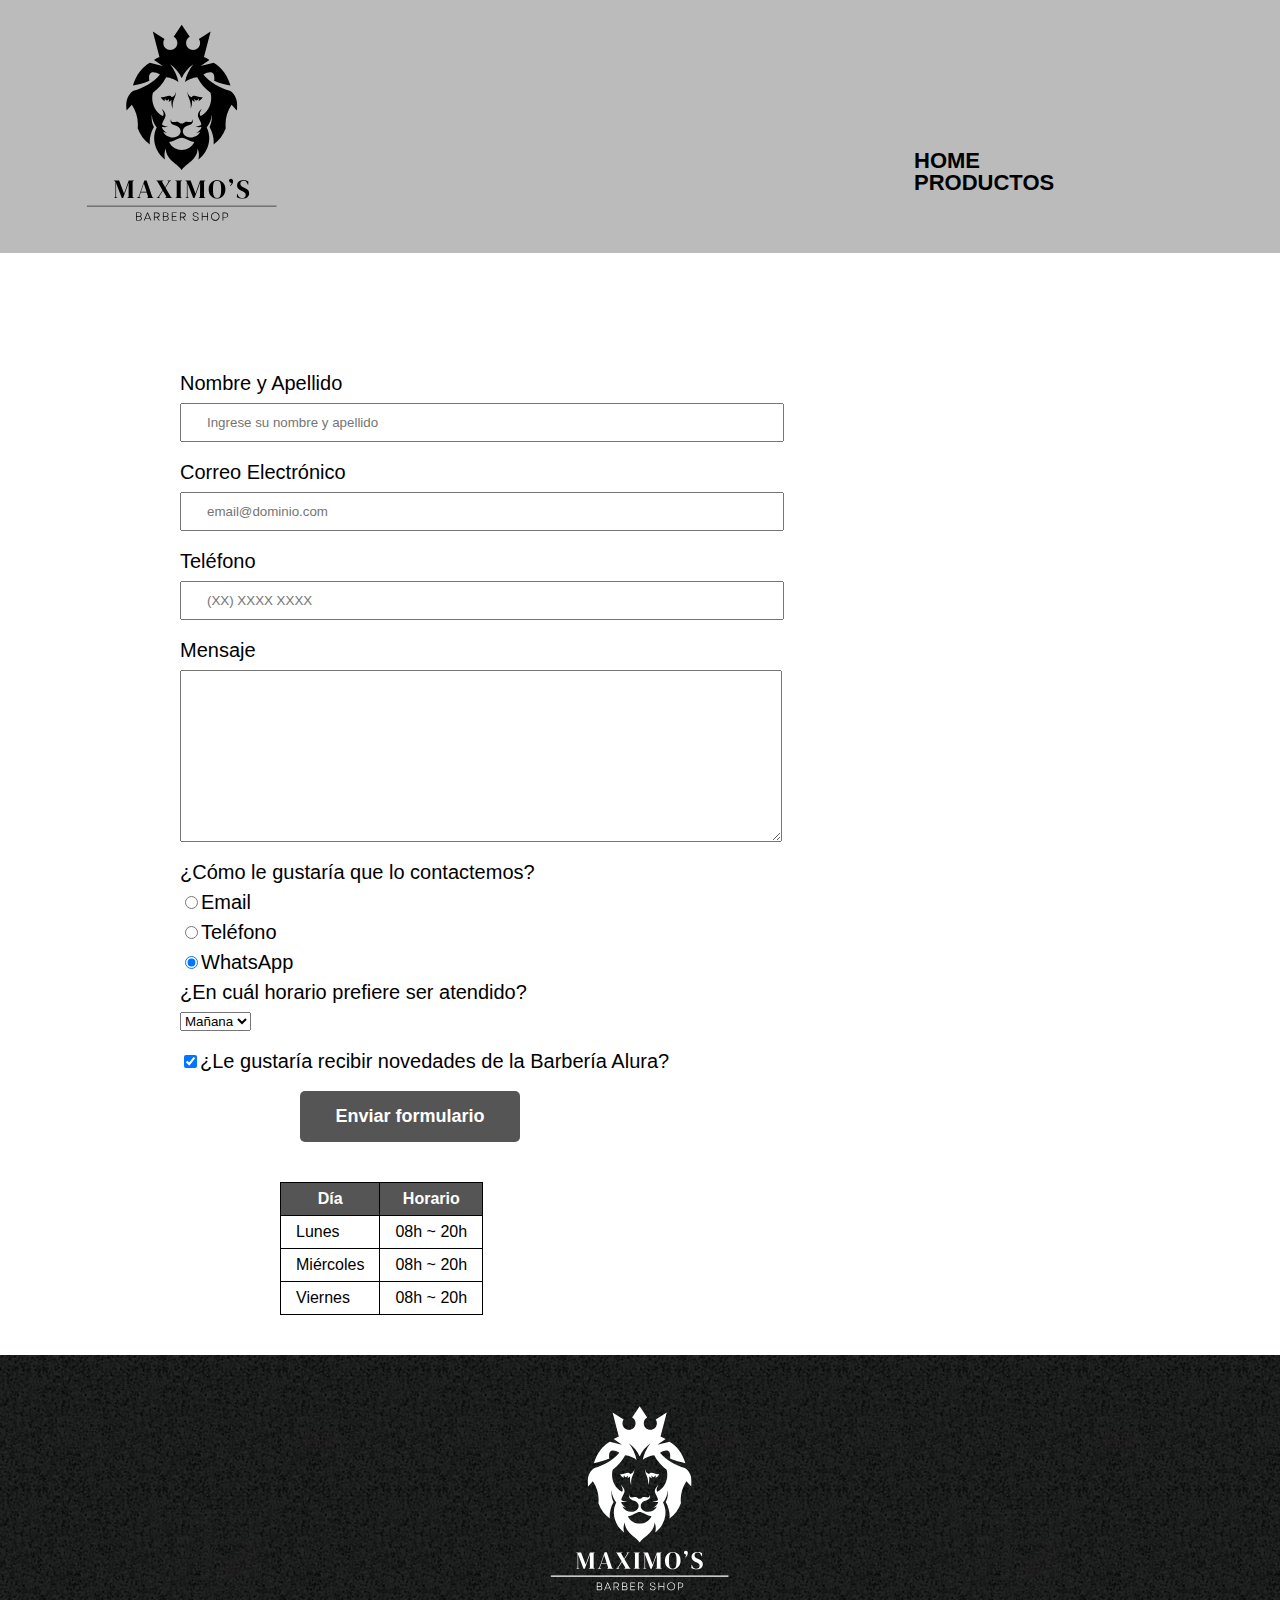
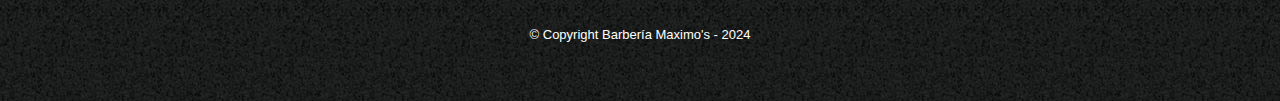
==== contacto.html @ 1f44980a "primer comentario" ====
<!DOCTYPE html>

<html>
    <head>
        <meta charset="UTF-8">
        <meta name="viewport" content="width=device-width, initial-scale=1.0">

        <title>Contacto - Barbería Alura</title>
        <link rel="stylesheet" href="reset.css">
        <link rel="stylesheet" href="style.css">
    </head>
    <body>
        <header class="head-contac">
            <div class="caja">
                <h1><img src="./imagenes/maximos-1.svg" alt="Logo de la Barbería Alura"></h1>
                <nav>
                    <ul>
                        <li><a href="index.html">Home</a></li>
                        <li><a href="productos.html">Productos</a></li>
                      
                    </ul>
                </nav>
            </div>
        </header>
        <main>
            <form 
                action="https://formspree.io/f/mbljgljy" method="POST">
                
                <label for="nombreapellido">Nombre y Apellido</label>
                <input type="text" id="nombreapellido" class="input-padron" required placeholder="Ingrese su nombre y apellido">

                <label for="correoelectronico">Correo Electrónico</label>
                <input type="email" id="correoelectronico" class="input-padron" required placeholder="email@dominio.com">

                <label for="telefono">Teléfono</label>
                <input type="tel" id="telefono" class="input-padron" required placeholder="(XX) XXXX XXXX">

                <label for="mensaje">Mensaje</label>
                <textarea cols="70" rows="10" id="mensaje" class="input-padron" required></textarea>
                
                <fieldset>
                    <legend>¿Cómo le gustaría que lo contactemos?</legend>

                    <label for="radio-email"><input type="radio" name="contacto" value="email" id="radio-email">Email</label>
                    
                    <label for="radio-telefono"><input type="radio" name="contacto" value="telefono" id="radio-telefono">Teléfono</label>
                    
                    <label for="radio-whatsapp"><input type="radio" name="contacto" value="whatsapp" id="radio-whatsapp" checked>WhatsApp</label>
                    
                </fieldset>
               
                <fieldset>
                    <legend>¿En cuál horario prefiere ser atendido?</legend>
                    <select>
                        <option>Mañana</option>
                        <option>Tarde</option>
                        <option>Noche</option>
                    </select>
                </fieldset>
                
                <label class="checkbox"><input type="checkbox" checked>¿Le gustaría recibir novedades de la Barbería Alura?</label>                
                
                <input type="submit" value="Enviar formulario" class="enviar">

            </form>

            <table>
                <thead>
                    <tr>
                        <th>Día</th>
                        <th>Horario</th>
                    </tr>
                </thead>
                <tbody>
                    <tr>
                        <td>Lunes</td>
                        <td>08h ~ 20h</td>
                    </tr>
                    <tr>
                        <td>Miércoles</td>
                        <td>08h ~ 20h</td>
                    </tr>
                    <tr>
                        <td>Viernes</td>
                        <td>08h ~ 20h</td>
                    </tr>
                </tbody>
            </table>
        </main>
        <footer>
            <img src="imagenes/maxi-blanco.svg"  alt="Logo de la Barbería Alura">
            <p class="copyright">&copy Copyright Barbería Maximo's - 2024</p>
        </footer>
    </body>
</html>
---- style.css ----
body{
    font-family: 'Montserrat', sans-serif;
    display: flex;
    flex-direction: column;
    min-height: 100vh;
    overflow-x: hidden; /* Previene el scroll horizontal */
    box-sizing: border-box;
}

header {
    background-color: #BBBBBB;
    padding: 20px 0;
    width: 100%;
    position: relative;

}

.caja{
    max-width: 90%; /* Cambiado a porcentaje para evitar overflow */
 
    margin: 0 auto;
}

.caja img {
    margin-left: 0px;
}


nav{
  

margin-left: 850px;
position: absolute;
top: 150px;



}

nav li{
    display: inline;
  
  justify-content: space-between;
 

}

nav a{
    text-transform: uppercase;
    color: #000000;
    font-weight: bold;
    font-size: 22px;
    text-decoration: none;
    margin-right: 80px;
   
    
}

nav a:hover{
    color: #c78c19;
    text-decoration: underline;
}
/* Menú hamburguesa */
.hamburguesa {
    display: none;
    flex-direction: column;
    gap: 4px;
    background: none;
    border: none;
    cursor: pointer;
}

.hamburguesa span {
    width: 25px;
    height: 3px;
    background-color: #000;
    transition: 0.3s;
}

.menu {
    display: flex;
}

.menu.activo {
    display: flex;
}

.productos{
    width: 940px;
    margin: 0 auto;
    padding: 50px;

}


.productos li{
    display: inline-block;
    text-align: center;
    width: 30%;
    vertical-align: top;
    margin: 0 1.5%;
    padding: 30px 20px;
    box-sizing: border-box;
    border: 2px solid #000000;
    border-radius: 10px;
}

.productos li:hover{
    border-color:#c78c19;
}

.productos li:active{
    border-color:#088c19;
}

.productos h2{
    font-size: 25px;
    font-weight: bold;
}

.productos li:hover h2{
    font-size: 30px;
}

.producto-descripcion{
    font-size: 18px;
}

.producto-precio{
    font-size: 20px;
    font-weight: bold;
    margin-top:10px;
}

footer{
    text-align: center;
    background: url(imagenes/bg.jpg);
    padding:40px;
}

.copyright{
    color:#FFFFFF;
    font-size: 13px;
    margin:20px;
}

form{
    margin: 40px 0;
    margin-left: 180px;
   
}

form label, form legend{
    display: block;
    font-size: 20px;
    margin: 0 0 10px;
    
}

.input-padron{
    display: block;
    margin: 0 0 20px;
    padding: 10px 25px;
    width: 50%;
}

.checkbox{
    margin:20px 0;
}

.enviar{
    width: 20%;
    padding: 15px 0;
    font-size: 18px;
    font-weight: bold;
    color:white;
    background: #555555;
    border:none;
    border-radius: 5px;
    transition: 1s all;
    cursor:pointer;
    margin-left: 120px;
}

.enviar:hover{
    background: darkorange;
    transform: scale(1.1);
}

table{
    margin: 40px;
    margin-left: 280px;
}

thead{
    background: #555555;
    color:white;
    font-weight: bold;
}

td,th{
    border: 1px solid #000000;
    padding: 8px 15px;
}

/*Aquí inicia el CSS para nuestra home*/
.banner{
    width: 100%;
}

.principal{
   padding-left: 3em;

    background: #FEFEFE;
    width:100%;
    margin: 0 auto; 
    margin-top: 25px;
   
}

.titulo-principal{
    text-align: center;
    font-size: 2em;
    margin: 0 0 1em;
    clear:left;
}

.principal p{
    margin: 0 0 1em;
    padding-right: 50px;
}

.principal strong{
    font-weight: bold;
}

.principal em{
    font-style: italic;
}

.utensilios{
    width: 120px;
    float:left;
    margin: 0 20px 20px 0;
}

.mapa{
    padding: 3em 0;
    background: linear-gradient(#FEFEFE, #888888)
}

.mapa p{
    margin: 0 0 2em;
    text-align: center;
}

.mapa-contenido{
    width: 940px;
    margin: 0 auto;
}

.diferenciales{
    padding: 3em 0;
    background: #888888;
}

.contenido-diferenciales{
    width: 640px;
    margin: 0 auto;
    margin-bottom: 40px;
}

.lista-diferenciales{
    width: 40%;
    display: inline-block;
    vertical-align: top;
}

.items{
    line-height: 2.2;
}

.items:before{
    content:"★"
}

.items:first-child{
    font-weight: bold;
   
}
.items:before:first-child{
    display: none;
}


.imagen-diferenciales{
    width: 60%;
    transition: 400ms;
    box-shadow: 10px 10px 30px 15px #000000;
}

.imagen-diferenciales:hover{
    opacity: 0.3;
}

.video{
    width: 560px;
    margin: 1em auto;
    margin-right: 550px;
}

.head-contac{
    margin-bottom: 80px;
    
}

.video iframe{
    width: 700px;
    
}


footer{
    margin-top: auto;
    max-width: 100%;
}


/* Responsividad */
@media (max-width: 768px) {
    /* Header y menú hamburguesa */
    .hamburguesa {
        display: flex;
    }

    .menu {
        display: none;
        flex-direction: column;
        gap: 10px;
        background-color: #BBBBBB;
        padding: 10px;
        position: absolute;
        top: 60px;
        right: 10px;
        width: 150px;
        border-radius: 8px;
    }

    .menu.activo {
        display: flex;
    }

    .principal, .mapa, .diferenciales, footer {
        padding: 20px 10px;
    }


}

@media screen and (max-width: 400px) {
    /* Estilos específicos para pantallas menores de 480px */

 
    h1 img{
    max-width: 100px;
    margin: auto;
   }
   
nav{
  


    position: absolute;
    top: 150px;
    right: 0;

    display: inline-block;
    
    
    
    }

    
     nav li {
        display: inline-block;
        margin-right: 0;
    }

   

    #mision{
        max-width: 80%;
      
    }

    iframe{
        max-width: 360px;
    }

    .principal{
        max-width: 90%;
    }

    .principal p{
      
        margin-left: 10px;
 
      
    }

    .diferenciales{
    
        flex-direction: column;
    }

    .contenido-diferenciales {
        width: 200px;
        display: flex;
        flex-direction: column;
        align-items: center;
        margin-top: -10px;
    }

    .contenido-diferenciales img{
        max-width:300px ;
        
    }

    .caja img {
        margin-left: 20px;
        width: 170px;
       margin-left: -90px;
       
    }

    .caja ul{
      margin-top: -50px;
     line-height: 2;
    }

    .caja li a{
       font-size: 1rem;
       color:#000000;
       display: flex;
       margin-left: 200px;
  font-weight: bolder;
font-family: monospace;
max-width: 100px;
      
  
    }

    .caja{
        max-width:150px;
    }

    .mapa-contenido{
        max-width: 320px;
    }

    .video{
    width: 80%;
margin: auto;
      padding-right: 8px;
      padding-left: 8px;
 
    }

    .video iframe{
        max-width: 100%;
        margin: auto;
      

    }

    img.imagen-diferenciales{
        width: 350px;
        margin-top: 20px;
    }

    .lista-diferenciales li{
   
        display: flex;
  flex-wrap: wrap;
  width: 90%;
  margin-left: -100px;
  text-align: center;
  justify-content: center;
  margin-top: -10px;
  
    }

   p{
        line-height: 1.2;
       
    }

   
    

}

@media (max-width: 768px) {
    * {
        outline: 1px solid red;
      }

      #mision{
        max-width: 80%;
      }

  
   
    .hamburguesa {
        display: flex; /* Muestra el menú hamburguesa en pantallas pequeñas */
    }
    .menu {
        display: none; /* Oculta el menú normal */
        flex-direction: column;
        gap: 10px;
    }
    .menu.activo {
        display: flex; /* Muestra el menú al activar */
    }

    /* home */

    nav{

        position: absolute;
        top: 130px;
        right: 0;
    
        display: inline-block;
    
        }

        nav li a{
            line-height: 1.8;
        }

        
    .video{
        width: 90%;
          margin-right: -50px;
          padding-right: 8px;
          padding-left: 8px;
        }
    
        .video iframe{
            max-width: 100%;
            margin-right: 50px;
        }
    

        
   
 
    
    .mapa-contenido iframe{
        max-width: 100%;
    }

    .mapa-contenido{
        max-width: 90%;
    }

    .principal{
        max-width:95%
    }

    .principal p{
        width: 89%;
        line-height: 1.2;
    }

    .productos{
        max-width:70%
    }
   
    

    .productos li{
        width: 100%;
        margin-top: 20px;
        
    }

    .diferenciales{
    
        flex-direction: column;
    }

    .contenido-diferenciales {
        width: 95%;
        display: flex;
        flex-direction: column;
        align-items: center;
        margin-top: -10px;
    }


    .lista-diferenciales li{
   
        display: inline-flex;

  width: 100%;

 
  
    }

    .caja img {
    
        width: 50%;
       margin-left: -40px;
       
    }

    .caja ul{
      margin-top: -50px;
     line-height: 2;
    }

    .caja li a{
       font-size: 1rem;
       color:#000000;
       display: flex;
       margin-left: 400px;
  font-weight: bolder;
font-family: monospace;
max-width: 100px;
      

}

.caja nav ul{
    max-width: 20%;
}

form{
    margin: auto;
    padding: 1em;
}

table{
    margin: auto;
    margin-bottom: 15px;
    margin-top: 20px;
}

.enviar{
    width: 50%;
}

}
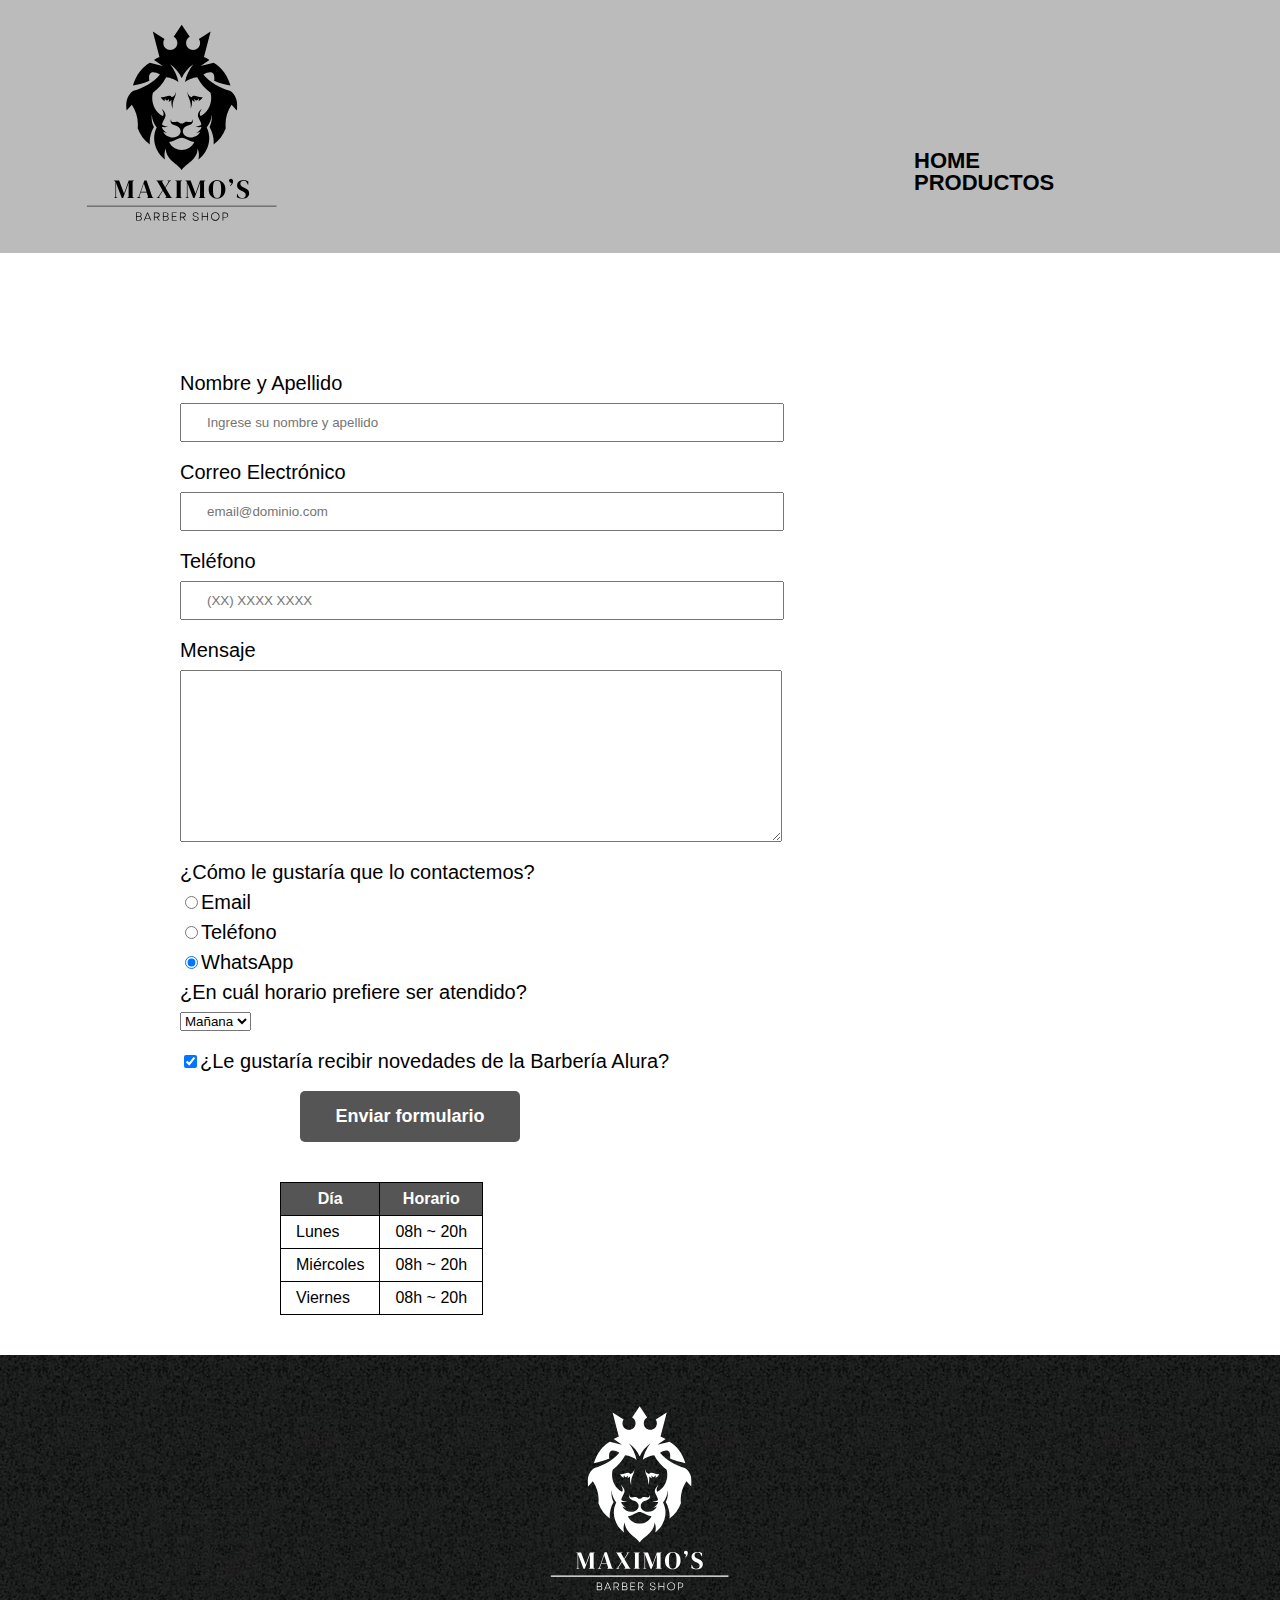
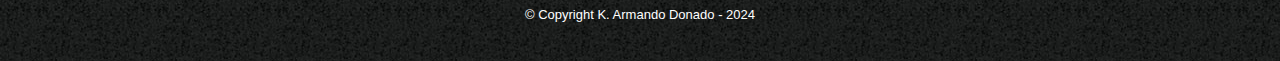
==== commit f4019dd0: "modificacion html contacto" ====
--- a/contacto.html
+++ b/contacto.html
@@ -89,7 +89,7 @@
         </main>
         <footer>
             <img src="imagenes/maxi-blanco.svg"  alt="Logo de la Barbería Alura">
-            <p class="copyright">&copy Copyright Barbería Maximo's - 2024</p>
+            <p class="copyright">&copy Copyright K. Armando Donado - 2024</p>
         </footer>
     </body>
 </html>--- a/style.css
+++ b/style.css
@@ -1,3 +1,11 @@
+html, body {
+    overflow-x: hidden; /* Oculta cualquier contenido que se desborde horizontalmente */
+    margin: 0;
+    padding: 0;
+  }
+  
+
+
 body{
     font-family: 'Montserrat', sans-serif;
     display: flex;
@@ -325,6 +333,10 @@
     max-width: 100%;
 }
 
+.copyright{
+    margin: auto;
+}
+
 
 /* Responsividad */
 @media (max-width: 768px) {
@@ -361,7 +373,8 @@
     /* Estilos específicos para pantallas menores de 480px */
 
  
-    h1 img{
+
+  h1 img{
     max-width: 100px;
     margin: auto;
    }
@@ -371,7 +384,7 @@
 
 
     position: absolute;
-    top: 150px;
+  margin-top: -40px;
     right: 0;
 
     display: inline-block;
@@ -384,39 +397,51 @@
      nav li {
         display: inline-block;
         margin-right: 0;
+        margin-top: 10px;
+      
     }
 
    
 
     #mision{
-        max-width: 80%;
-      
-    }
+        width: 80%;
+        max-width: fit-content;
+       
+      
+    }
+
+    #mision em{
+        max-width: fit-content;
+        width: 100%;
+    }
+    
 
     iframe{
         max-width: 360px;
     }
 
     .principal{
-        max-width: 90%;
+        max-width: fit-content;
+        width: 80%;
     }
 
     .principal p{
       
-        margin-left: 10px;
+    margin: auto;
+    width: 100%;
  
       
     }
 
     .diferenciales{
     
-        flex-direction: column;
+     flex-direction: row;
     }
 
     .contenido-diferenciales {
         width: 200px;
         display: flex;
-        flex-direction: column;
+      
         align-items: center;
         margin-top: -10px;
     }
@@ -425,10 +450,12 @@
         max-width:300px ;
         
     }
+    
+
 
     .caja img {
         margin-left: 20px;
-        width: 170px;
+        width: 35%;
        margin-left: -90px;
        
     }
@@ -451,59 +478,91 @@
     }
 
     .caja{
-        max-width:150px;
+        max-width:250px;
     }
 
     .mapa-contenido{
         max-width: 320px;
-    }
+        
+    }
+
+ 
 
     .video{
-    width: 80%;
-margin: auto;
-      padding-right: 8px;
-      padding-left: 8px;
+    width: 100%;
+    margin-left: 0px;
+
+   
+    
  
     }
 
     .video iframe{
         max-width: 100%;
-        margin: auto;
+    
       
 
     }
 
     img.imagen-diferenciales{
         width: 350px;
+      
         margin-top: 20px;
-    }
+        margin-bottom: 20px;
+    }
+
+
+   p{
+        line-height: 1.3;
+        padding: 0;
+      
+        width: 100%;
+       
+    }
+
+    .productos li img{
+        max-width: 80%;
+    }
+
+    .diferenciales{
+    
+        flex-direction: column;
+    }
+
+    .contenido-diferenciales {
+        width: 95%;
+     
+        
+        align-items: center;
+        margin-top: -10px;
+        margin-bottom: 85px;
+      
+    }
+
 
     .lista-diferenciales li{
    
-        display: flex;
-  flex-wrap: wrap;
-  width: 90%;
-  margin-left: -100px;
-  text-align: center;
-  justify-content: center;
-  margin-top: -10px;
+     
+
+  width: 100%;
+
+ 
   
     }
 
-   p{
-        line-height: 1.2;
-       
-    }
-
    
     
 
 }
 
 @media (max-width: 768px) {
+   /*
+   
     * {
         outline: 1px solid red;
       }
+
+      */
 
       #mision{
         max-width: 80%;
@@ -542,7 +601,7 @@
         
     .video{
         width: 90%;
-          margin-right: -50px;
+       
           padding-right: 8px;
           padding-left: 8px;
         }
@@ -553,7 +612,10 @@
         }
     
 
-        
+        .productos li img{
+            max-width: 80%;
+        }
+    
    
  
     
@@ -603,6 +665,7 @@
     .lista-diferenciales li{
    
         display: inline-flex;
+        margin-bottom: 20px;
 
   width: 100%;
 
@@ -651,6 +714,7 @@
 
 .enviar{
     width: 50%;
+   margin-left: 25%;
 }
 
 }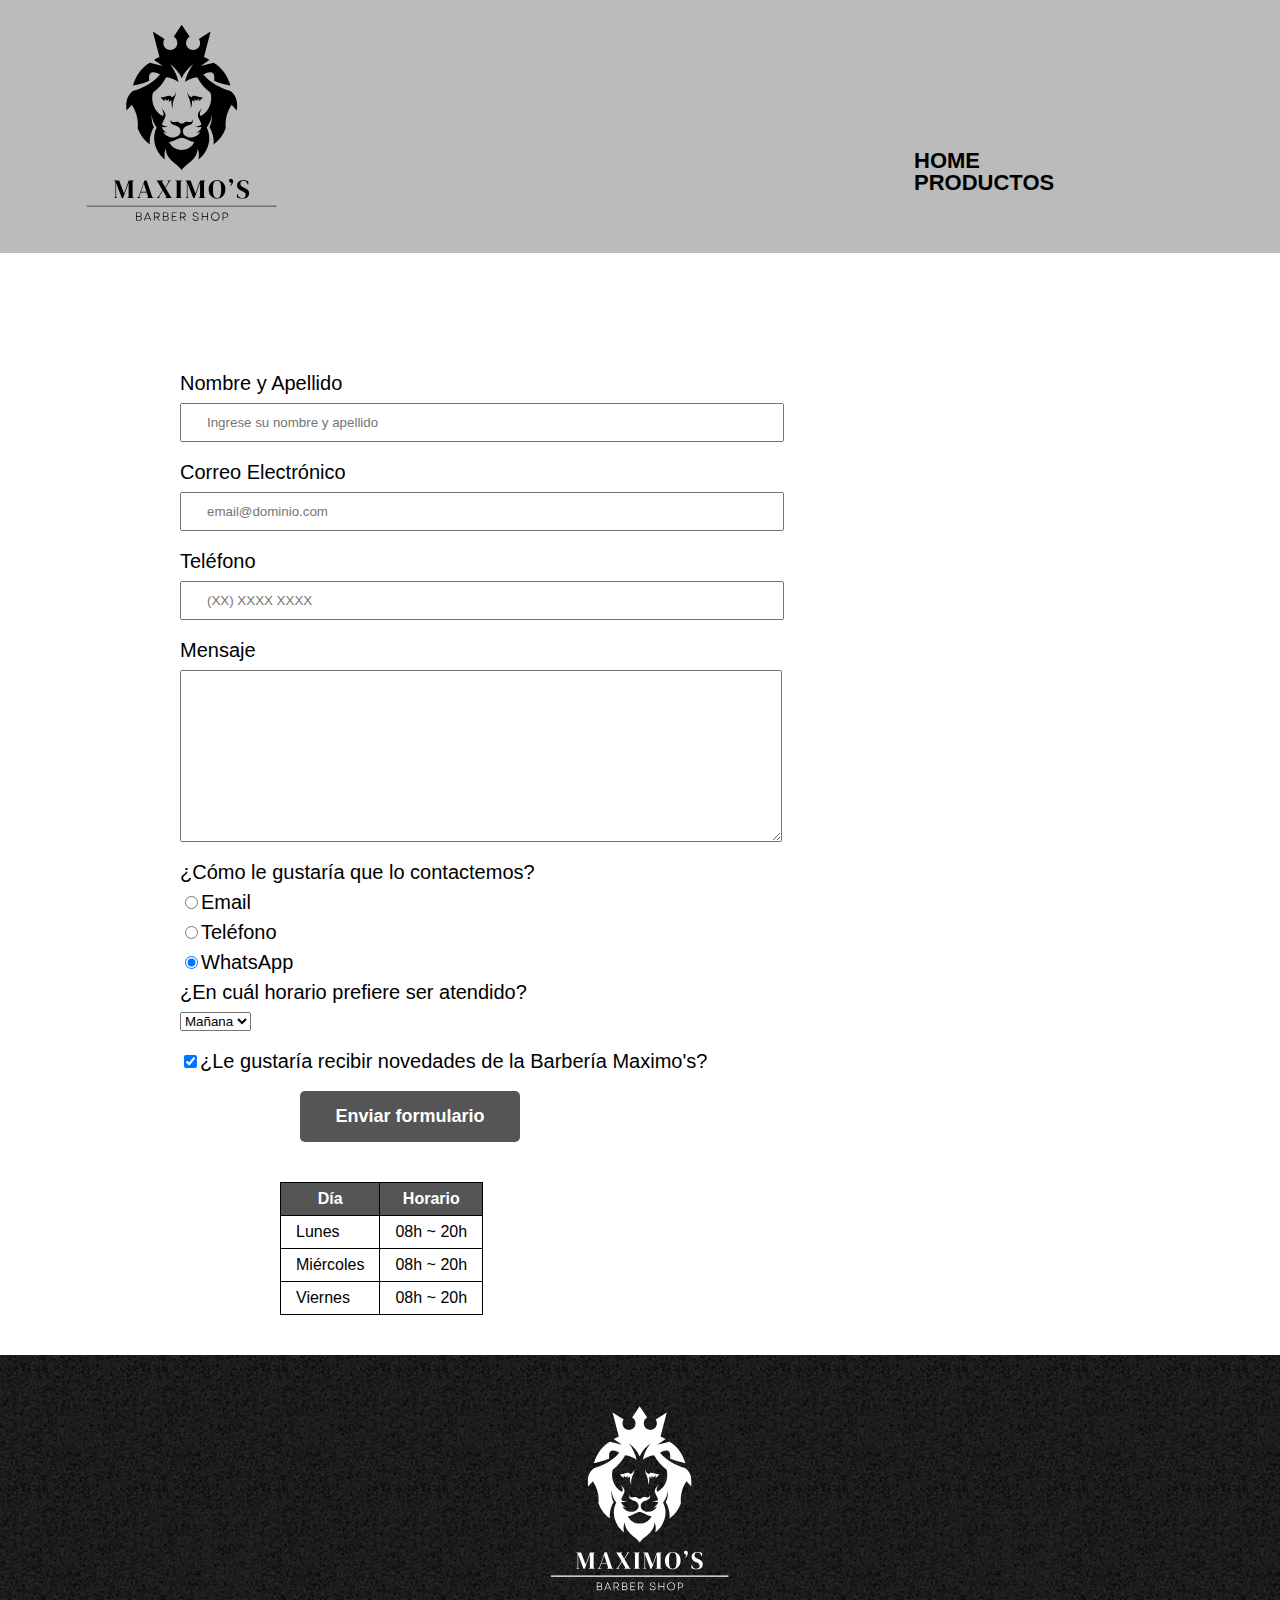
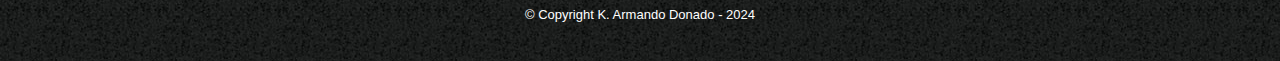
==== commit dbfb6a54: "parrafo justificado" ====
--- a/contacto.html
+++ b/contacto.html
@@ -58,7 +58,7 @@
                     </select>
                 </fieldset>
                 
-                <label class="checkbox"><input type="checkbox" checked>¿Le gustaría recibir novedades de la Barbería Alura?</label>                
+                <label class="checkbox"><input type="checkbox" checked>¿Le gustaría recibir novedades de la Barbería Maximo's?</label>                
                 
                 <input type="submit" value="Enviar formulario" class="enviar">
 
--- a/style.css
+++ b/style.css
@@ -1,562 +1,523 @@
-html, body {
-    overflow-x: hidden; /* Oculta cualquier contenido que se desborde horizontalmente */
-    margin: 0;
-    padding: 0;
-  }
-  
-
-
-body{
-    font-family: 'Montserrat', sans-serif;
-    display: flex;
-    flex-direction: column;
-    min-height: 100vh;
-    overflow-x: hidden; /* Previene el scroll horizontal */
-    box-sizing: border-box;
+html,
+body {
+  overflow-x: hidden; /* Oculta cualquier contenido que se desborde horizontalmente */
+  margin: 0;
+  padding: 0;
+}
+
+body {
+  font-family: "Montserrat", sans-serif;
+  display: flex;
+  flex-direction: column;
+  min-height: 100vh;
+  overflow-x: hidden; /* Previene el scroll horizontal */
+  box-sizing: border-box;
 }
 
 header {
-    background-color: #BBBBBB;
-    padding: 20px 0;
-    width: 100%;
-    position: relative;
-
-}
-
-.caja{
-    max-width: 90%; /* Cambiado a porcentaje para evitar overflow */
- 
-    margin: 0 auto;
+  background-color: #bbbbbb;
+  padding: 20px 0;
+  width: 100%;
+  position: relative;
+}
+
+.caja {
+  max-width: 90%; /* Cambiado a porcentaje para evitar overflow */
+
+  margin: 0 auto;
 }
 
 .caja img {
-    margin-left: 0px;
-}
-
-
-nav{
-  
-
-margin-left: 850px;
-position: absolute;
-top: 150px;
-
-
-
-}
-
-nav li{
-    display: inline;
-  
+  margin-left: 0px;
+}
+
+nav {
+  margin-left: 850px;
+  position: absolute;
+  top: 150px;
+}
+
+nav li {
+  display: inline;
+
   justify-content: space-between;
- 
-
-}
-
-nav a{
-    text-transform: uppercase;
-    color: #000000;
-    font-weight: bold;
-    font-size: 22px;
-    text-decoration: none;
-    margin-right: 80px;
-   
-    
-}
-
-nav a:hover{
-    color: #c78c19;
-    text-decoration: underline;
+}
+
+nav a {
+  text-transform: uppercase;
+  color: #000000;
+  font-weight: bold;
+  font-size: 22px;
+  text-decoration: none;
+  margin-right: 80px;
+}
+
+nav a:hover {
+  color: #c78c19;
+  text-decoration: underline;
 }
 /* Menú hamburguesa */
 .hamburguesa {
+  display: none;
+  flex-direction: column;
+  gap: 4px;
+  background: none;
+  border: none;
+  cursor: pointer;
+}
+
+.hamburguesa span {
+  width: 25px;
+  height: 3px;
+  background-color: #000;
+  transition: 0.3s;
+}
+
+.menu {
+  display: flex;
+}
+
+.menu.activo {
+  display: flex;
+}
+
+.productos {
+  width: 940px;
+  margin: 0 auto;
+  padding: 50px;
+}
+
+.productos li {
+  display: inline-block;
+  text-align: center;
+  width: 30%;
+  vertical-align: top;
+  margin: 0 1.5%;
+  padding: 30px 20px;
+  box-sizing: border-box;
+  border: 2px solid #000000;
+  border-radius: 10px;
+}
+
+.productos li:hover {
+  border-color: #c78c19;
+}
+
+.productos li:active {
+  border-color: #088c19;
+}
+
+.productos h2 {
+  font-size: 25px;
+  font-weight: bold;
+}
+
+.productos li:hover h2 {
+  font-size: 30px;
+}
+
+.producto-descripcion {
+  font-size: 18px;
+}
+
+.producto-precio {
+  font-size: 20px;
+  font-weight: bold;
+  margin-top: 10px;
+}
+
+footer {
+  text-align: center;
+  background: url(imagenes/bg.jpg);
+  padding: 40px;
+}
+
+.copyright {
+  color: #ffffff;
+  font-size: 13px;
+  margin: 20px;
+}
+
+form {
+  margin: 40px 0;
+  margin-left: 180px;
+}
+
+form label,
+form legend {
+  display: block;
+  font-size: 20px;
+  margin: 0 0 10px;
+}
+
+.input-padron {
+  display: block;
+  margin: 0 0 20px;
+  padding: 10px 25px;
+  width: 50%;
+}
+
+.checkbox {
+  margin: 20px 0;
+}
+
+.enviar {
+  width: 20%;
+  padding: 15px 0;
+  font-size: 18px;
+  font-weight: bold;
+  color: white;
+  background: #555555;
+  border: none;
+  border-radius: 5px;
+  transition: 1s all;
+  cursor: pointer;
+  margin-left: 120px;
+}
+
+.enviar:hover {
+  background: darkorange;
+  transform: scale(1.1);
+}
+
+table {
+  margin: 40px;
+  margin-left: 280px;
+}
+
+thead {
+  background: #555555;
+  color: white;
+  font-weight: bold;
+}
+
+td,
+th {
+  border: 1px solid #000000;
+  padding: 8px 15px;
+}
+
+/*Aquí inicia el CSS para nuestra home*/
+.banner {
+  width: 100%;
+}
+
+.principal {
+  padding-left: 3em;
+
+  background: #fefefe;
+  width: 100%;
+  margin: 0 auto;
+  margin-top: 25px;
+}
+
+.titulo-principal {
+  text-align: center;
+  font-size: 2em;
+  margin: 0 0 1em;
+  clear: left;
+}
+
+.principal p {
+  margin: 0 0 1em;
+  padding-right: 50px;
+}
+
+.principal strong {
+  font-weight: bold;
+}
+
+.principal em {
+  font-style: italic;
+}
+
+.utensilios {
+  width: 120px;
+  float: left;
+  margin: 0 20px 20px 0;
+}
+
+.mapa {
+  padding: 3em 0;
+  background: linear-gradient(#fefefe, #888888);
+}
+
+.mapa p {
+  margin: 0 0 2em;
+  text-align: center;
+}
+
+.mapa-contenido {
+  width: 940px;
+  margin: 0 auto;
+}
+
+.diferenciales {
+  padding: 3em 0;
+  background: #888888;
+}
+
+.contenido-diferenciales {
+  width: 640px;
+  margin: 0 auto;
+  margin-bottom: 40px;
+}
+
+.lista-diferenciales {
+  width: 40%;
+  display: inline-block;
+  vertical-align: top;
+}
+
+.items {
+  line-height: 2.2;
+}
+
+.items:before {
+  content: "★";
+}
+
+.items:first-child {
+  font-weight: bold;
+}
+.items:before:first-child {
+  display: none;
+}
+
+.imagen-diferenciales {
+  width: 60%;
+  transition: 400ms;
+  box-shadow: 10px 10px 30px 15px #000000;
+}
+
+.imagen-diferenciales:hover {
+  opacity: 0.3;
+}
+
+.video {
+  width: 560px;
+  margin: 1em auto;
+  margin-right: 550px;
+}
+
+.head-contac {
+  margin-bottom: 80px;
+}
+
+.video iframe {
+  width: 700px;
+}
+
+footer {
+  margin-top: auto;
+  max-width: 100%;
+}
+
+.copyright {
+  margin: auto;
+}
+
+/* Responsividad */
+@media (max-width: 768px) {
+  /* Header y menú hamburguesa */
+  .hamburguesa {
+    display: flex;
+  }
+
+  .menu {
     display: none;
     flex-direction: column;
-    gap: 4px;
-    background: none;
-    border: none;
-    cursor: pointer;
-}
-
-.hamburguesa span {
-    width: 25px;
-    height: 3px;
-    background-color: #000;
-    transition: 0.3s;
-}
-
-.menu {
+    gap: 10px;
+    background-color: #bbbbbb;
+    padding: 10px;
+    position: absolute;
+    top: 60px;
+    right: 10px;
+    width: 150px;
+    border-radius: 8px;
+  }
+
+  .menu.activo {
     display: flex;
-}
-
-.menu.activo {
-    display: flex;
-}
-
-.productos{
-    width: 940px;
-    margin: 0 auto;
-    padding: 50px;
-
-}
-
-
-.productos li{
-    display: inline-block;
-    text-align: center;
-    width: 30%;
-    vertical-align: top;
-    margin: 0 1.5%;
-    padding: 30px 20px;
-    box-sizing: border-box;
-    border: 2px solid #000000;
-    border-radius: 10px;
-}
-
-.productos li:hover{
-    border-color:#c78c19;
-}
-
-.productos li:active{
-    border-color:#088c19;
-}
-
-.productos h2{
-    font-size: 25px;
-    font-weight: bold;
-}
-
-.productos li:hover h2{
-    font-size: 30px;
-}
-
-.producto-descripcion{
-    font-size: 18px;
-}
-
-.producto-precio{
-    font-size: 20px;
-    font-weight: bold;
-    margin-top:10px;
-}
-
-footer{
-    text-align: center;
-    background: url(imagenes/bg.jpg);
-    padding:40px;
-}
-
-.copyright{
-    color:#FFFFFF;
-    font-size: 13px;
-    margin:20px;
-}
-
-form{
-    margin: 40px 0;
-    margin-left: 180px;
-   
-}
-
-form label, form legend{
-    display: block;
-    font-size: 20px;
-    margin: 0 0 10px;
-    
-}
-
-.input-padron{
-    display: block;
-    margin: 0 0 20px;
-    padding: 10px 25px;
-    width: 50%;
-}
-
-.checkbox{
-    margin:20px 0;
-}
-
-.enviar{
-    width: 20%;
-    padding: 15px 0;
-    font-size: 18px;
-    font-weight: bold;
-    color:white;
-    background: #555555;
-    border:none;
-    border-radius: 5px;
-    transition: 1s all;
-    cursor:pointer;
-    margin-left: 120px;
-}
-
-.enviar:hover{
-    background: darkorange;
-    transform: scale(1.1);
-}
-
-table{
-    margin: 40px;
-    margin-left: 280px;
-}
-
-thead{
-    background: #555555;
-    color:white;
-    font-weight: bold;
-}
-
-td,th{
-    border: 1px solid #000000;
-    padding: 8px 15px;
-}
-
-/*Aquí inicia el CSS para nuestra home*/
-.banner{
-    width: 100%;
-}
-
-.principal{
-   padding-left: 3em;
-
-    background: #FEFEFE;
-    width:100%;
-    margin: 0 auto; 
-    margin-top: 25px;
-   
-}
-
-.titulo-principal{
-    text-align: center;
-    font-size: 2em;
-    margin: 0 0 1em;
-    clear:left;
-}
-
-.principal p{
-    margin: 0 0 1em;
-    padding-right: 50px;
-}
-
-.principal strong{
-    font-weight: bold;
-}
-
-.principal em{
-    font-style: italic;
-}
-
-.utensilios{
-    width: 120px;
-    float:left;
-    margin: 0 20px 20px 0;
-}
-
-.mapa{
-    padding: 3em 0;
-    background: linear-gradient(#FEFEFE, #888888)
-}
-
-.mapa p{
-    margin: 0 0 2em;
-    text-align: center;
-}
-
-.mapa-contenido{
-    width: 940px;
-    margin: 0 auto;
-}
-
-.diferenciales{
-    padding: 3em 0;
-    background: #888888;
-}
-
-.contenido-diferenciales{
-    width: 640px;
-    margin: 0 auto;
-    margin-bottom: 40px;
-}
-
-.lista-diferenciales{
-    width: 40%;
-    display: inline-block;
-    vertical-align: top;
-}
-
-.items{
-    line-height: 2.2;
-}
-
-.items:before{
-    content:"★"
-}
-
-.items:first-child{
-    font-weight: bold;
-   
-}
-.items:before:first-child{
-    display: none;
-}
-
-
-.imagen-diferenciales{
-    width: 60%;
-    transition: 400ms;
-    box-shadow: 10px 10px 30px 15px #000000;
-}
-
-.imagen-diferenciales:hover{
-    opacity: 0.3;
-}
-
-.video{
-    width: 560px;
-    margin: 1em auto;
-    margin-right: 550px;
-}
-
-.head-contac{
-    margin-bottom: 80px;
-    
-}
-
-.video iframe{
-    width: 700px;
-    
-}
-
-
-footer{
-    margin-top: auto;
-    max-width: 100%;
-}
-
-.copyright{
-    margin: auto;
-}
-
-
-/* Responsividad */
-@media (max-width: 768px) {
-    /* Header y menú hamburguesa */
-    .hamburguesa {
-        display: flex;
-    }
-
-    .menu {
-        display: none;
-        flex-direction: column;
-        gap: 10px;
-        background-color: #BBBBBB;
-        padding: 10px;
-        position: absolute;
-        top: 60px;
-        right: 10px;
-        width: 150px;
-        border-radius: 8px;
-    }
-
-    .menu.activo {
-        display: flex;
-    }
-
-    .principal, .mapa, .diferenciales, footer {
-        padding: 20px 10px;
-    }
-
-
+  }
+
+  .principal,
+  .mapa,
+  .diferenciales,
+  footer {
+    padding: 20px 10px;
+  }
 }
 
 @media screen and (max-width: 400px) {
-    /* Estilos específicos para pantallas menores de 480px */
-
- 
-
-  h1 img{
+  /* Estilos específicos para pantallas menores de 480px */
+
+  h1 img {
     max-width: 100px;
     margin: auto;
-   }
-   
-nav{
+  }
+
+  nav {
+    position: absolute;
+    margin-top: -40px;
+    right: 0;
+
+    display: inline-block;
+  }
+
+  nav li {
+    display: inline-block;
+    margin-right: 0;
+    margin-top: 10px;
+  }
+
+  #mision {
+    width: 80%;
+    max-width: fit-content;
+  }
+
+  #mision em {
+    max-width: fit-content;
+    width: 100%;
+  }
+
+  iframe {
+    max-width: 360px;
+  }
+
+  .principal {
+    max-width: fit-content;
+    width: 100%;
+  }
+
+  .principal p {
+    margin: auto;
+    width: 100%;
+ 
+    text-align: justify;
+    hyphens: auto;
+    
+  }
+  /*
+  .diferenciales {
+    display: flex;
+  }*/
+
+  .contenido-diferenciales {
+    width: 90%;
+    display: grid;
+    justify-content: center;
+    align-items: center;
+    margin-top: -10px;
+  }
+
+  .contenido-diferenciales img {
+    max-width: 300px;
+  }
+
+  .lista-diferenciales {
+    margin-left: 0;
+
+    width: 100%;
+  }
+
+  .items {
+    display: flex;
+    font-size: 1rem;
+
+    width: 100%;
+  }
+
+  .items:nth-child(n + 2) {
+    justify-content: center;
+    font-size: 1.2rem;
+  }
+
+  .caja img {
+    margin-left: 20px;
+    width: 35%;
+    margin-left: -90px;
+  }
+
+  .caja ul {
+    margin-top: -50px;
+    line-height: 2;
+  }
+
+  .caja li a {
+    font-size: 1rem;
+    color: #000000;
+    display: flex;
+    margin-left: 200px;
+    font-weight: bolder;
+    font-family: monospace;
+    max-width: 100px;
+  }
+
+  .caja {
+    max-width: 250px;
+  }
+
+  .mapa-contenido {
+    max-width: 320px;
+  }
+
+  .mapa-contenido iframe{
+    width: 95%;
+    border-radius: 10px;
+    -webkit-border-radius: 10px;
+    -moz-border-radius: 10px;
+    -ms-border-radius: 10px;
+    -o-border-radius: 10px;
+}
+
+  .video {
+    width: 100%;
+    margin-left: 0px;
   
-
-
-    position: absolute;
-  margin-top: -40px;
-    right: 0;
-
-    display: inline-block;
-    
-    
-    
-    }
-
-    
-     nav li {
-        display: inline-block;
-        margin-right: 0;
-        margin-top: 10px;
-      
-    }
-
-   
-
-    #mision{
-        width: 80%;
-        max-width: fit-content;
-       
-      
-    }
-
-    #mision em{
-        max-width: fit-content;
-        width: 100%;
-    }
-    
-
-    iframe{
-        max-width: 360px;
-    }
-
-    .principal{
-        max-width: fit-content;
-        width: 80%;
-    }
-
-    .principal p{
-      
-    margin: auto;
-    width: 100%;
- 
-      
-    }
-
-    .diferenciales{
-    
-     flex-direction: row;
-    }
-
-    .contenido-diferenciales {
-        width: 200px;
-        display: flex;
-      
-        align-items: center;
-        margin-top: -10px;
-    }
-
-    .contenido-diferenciales img{
-        max-width:300px ;
-        
-    }
-    
-
-
-    .caja img {
-        margin-left: 20px;
-        width: 35%;
-       margin-left: -90px;
-       
-    }
-
-    .caja ul{
-      margin-top: -50px;
-     line-height: 2;
-    }
-
-    .caja li a{
-       font-size: 1rem;
-       color:#000000;
-       display: flex;
-       margin-left: 200px;
-  font-weight: bolder;
-font-family: monospace;
-max-width: 100px;
-      
-  
-    }
-
-    .caja{
-        max-width:250px;
-    }
-
-    .mapa-contenido{
-        max-width: 320px;
-        
-    }
-
- 
-
-    .video{
-    width: 100%;
-    margin-left: 0px;
-
-   
-    
- 
-    }
-
-    .video iframe{
-        max-width: 100%;
-    
-      
-
-    }
-
-    img.imagen-diferenciales{
-        width: 350px;
-      
-        margin-top: 20px;
-        margin-bottom: 20px;
-    }
-
-
-   p{
-        line-height: 1.3;
-        padding: 0;
-      
-        width: 100%;
-       
-    }
-
-    .productos li img{
-        max-width: 80%;
-    }
-
-    .diferenciales{
-    
-        flex-direction: column;
-    }
-
-    .contenido-diferenciales {
-        width: 95%;
-     
-        
-        align-items: center;
-        margin-top: -10px;
-        margin-bottom: 85px;
-      
-    }
-
-
-    .lista-diferenciales li{
-   
-     
-
-  width: 100%;
-
- 
-  
-    }
-
-   
-    
-
+}
+
+  .video iframe {
+    max-width: 100%;
+  }
+
+  img.imagen-diferenciales {
+    width: 350px;
+
+    margin-top: 20px;
+    margin-bottom: 20px;
+  }
+
+  p {
+    line-height: 1.3;
+    padding: 0;
+
+    width: 100%;
+  }
+
+  .productos li img {
+    max-width: 80%;
+  }
+  /*
+  .diferenciales {
+    flex-direction: column;
+  }*/
+
+  .contenido-diferenciales {
+    width: 95%;
+
+    align-items: center;
+    margin-top: -10px;
+    margin-bottom: 85px;
+  }
+
+  .lista-diferenciales li {
+    width: 100%;
+  }
 }
 
 @media (max-width: 768px) {
-   /*
+  /*
    
     * {
         outline: 1px solid red;
@@ -564,157 +525,134 @@
 
       */
 
-      #mision{
-        max-width: 80%;
-      }
-
-  
-   
-    .hamburguesa {
-        display: flex; /* Muestra el menú hamburguesa en pantallas pequeñas */
-    }
-    .menu {
-        display: none; /* Oculta el menú normal */
-        flex-direction: column;
-        gap: 10px;
-    }
-    .menu.activo {
-        display: flex; /* Muestra el menú al activar */
-    }
-
-    /* home */
-
-    nav{
-
-        position: absolute;
-        top: 130px;
-        right: 0;
-    
-        display: inline-block;
-    
-        }
-
-        nav li a{
-            line-height: 1.8;
-        }
-
-        
-    .video{
-        width: 90%;
-       
-          padding-right: 8px;
-          padding-left: 8px;
-        }
-    
-        .video iframe{
-            max-width: 100%;
-            margin-right: 50px;
-        }
-    
-
-        .productos li img{
-            max-width: 80%;
-        }
-    
-   
- 
-    
-    .mapa-contenido iframe{
-        max-width: 100%;
-    }
-
-    .mapa-contenido{
-        max-width: 90%;
-    }
-
-    .principal{
-        max-width:95%
-    }
-
-    .principal p{
-        width: 89%;
-        line-height: 1.2;
-    }
-
-    .productos{
-        max-width:70%
-    }
-   
-    
-
-    .productos li{
-        width: 100%;
-        margin-top: 20px;
-        
-    }
-
-    .diferenciales{
-    
-        flex-direction: column;
-    }
-
-    .contenido-diferenciales {
-        width: 95%;
-        display: flex;
-        flex-direction: column;
-        align-items: center;
-        margin-top: -10px;
-    }
-
-
-    .lista-diferenciales li{
-   
-        display: inline-flex;
-        margin-bottom: 20px;
-
-  width: 100%;
-
- 
-  
-    }
-
-    .caja img {
-    
-        width: 50%;
-       margin-left: -40px;
-       
-    }
-
-    .caja ul{
-      margin-top: -50px;
-     line-height: 2;
-    }
-
-    .caja li a{
-       font-size: 1rem;
-       color:#000000;
-       display: flex;
-       margin-left: 400px;
-  font-weight: bolder;
-font-family: monospace;
-max-width: 100px;
-      
-
-}
-
-.caja nav ul{
+  #mision {
+    max-width: 80%;
+  }
+
+  .hamburguesa {
+    display: flex; /* Muestra el menú hamburguesa en pantallas pequeñas */
+  }
+  .menu {
+    display: none; /* Oculta el menú normal */
+    flex-direction: column;
+    gap: 10px;
+  }
+  .menu.activo {
+    display: flex; /* Muestra el menú al activar */
+  }
+
+  /* home */
+
+  nav {
+    position: absolute;
+    top: 130px;
+    right: 0;
+
+    display: inline-block;
+  }
+
+  nav li a {
+    line-height: 1.8;
+  }
+
+  .video {
+    width: 90%;
+
+    padding-right: 8px;
+    padding-left: 8px;
+  }
+
+  .video iframe {
+    max-width: 100%;
+    margin-right: 50px;
+  }
+
+  .productos li img {
+    max-width: 80%;
+  }
+
+  .mapa-contenido iframe {
+    max-width: 100%;
+  }
+
+  .mapa-contenido {
+    max-width: 90%;
+  }
+
+  .principal {
+    max-width: 95%;
+  }
+
+  .principal p {
+    width: 89%;
+    line-height: 1.2;
+  }
+
+  .productos {
+    max-width: 70%;
+  }
+
+  .productos li {
+    width: 100%;
+    margin-top: 20px;
+  }
+
+  .diferenciales {
+    flex-direction: column;
+  }
+
+  .contenido-diferenciales {
+    width: 95%;
+    display: flex;
+    flex-direction: column;
+    align-items: center;
+    margin-top: -10px;
+  }
+
+  .lista-diferenciales li {
+    display: inline-flex;
+    margin-bottom: 20px;
+
+    width: 100%;
+  }
+
+  .caja img {
+    width: 50%;
+    margin-left: -40px;
+  }
+
+  .caja ul {
+    margin-top: -50px;
+    line-height: 2;
+  }
+
+  .caja li a {
+    font-size: 1rem;
+    color: #000000;
+    display: flex;
+    margin-left: 400px;
+    font-weight: bolder;
+    font-family: monospace;
+    max-width: 100px;
+  }
+
+  .caja nav ul {
     max-width: 20%;
-}
-
-form{
+  }
+
+  form {
     margin: auto;
     padding: 1em;
-}
-
-table{
+  }
+
+  table {
     margin: auto;
     margin-bottom: 15px;
     margin-top: 20px;
-}
-
-.enviar{
+  }
+
+  .enviar {
     width: 50%;
-   margin-left: 25%;
-}
-
-}+    margin-left: 25%;
+  }
+}
